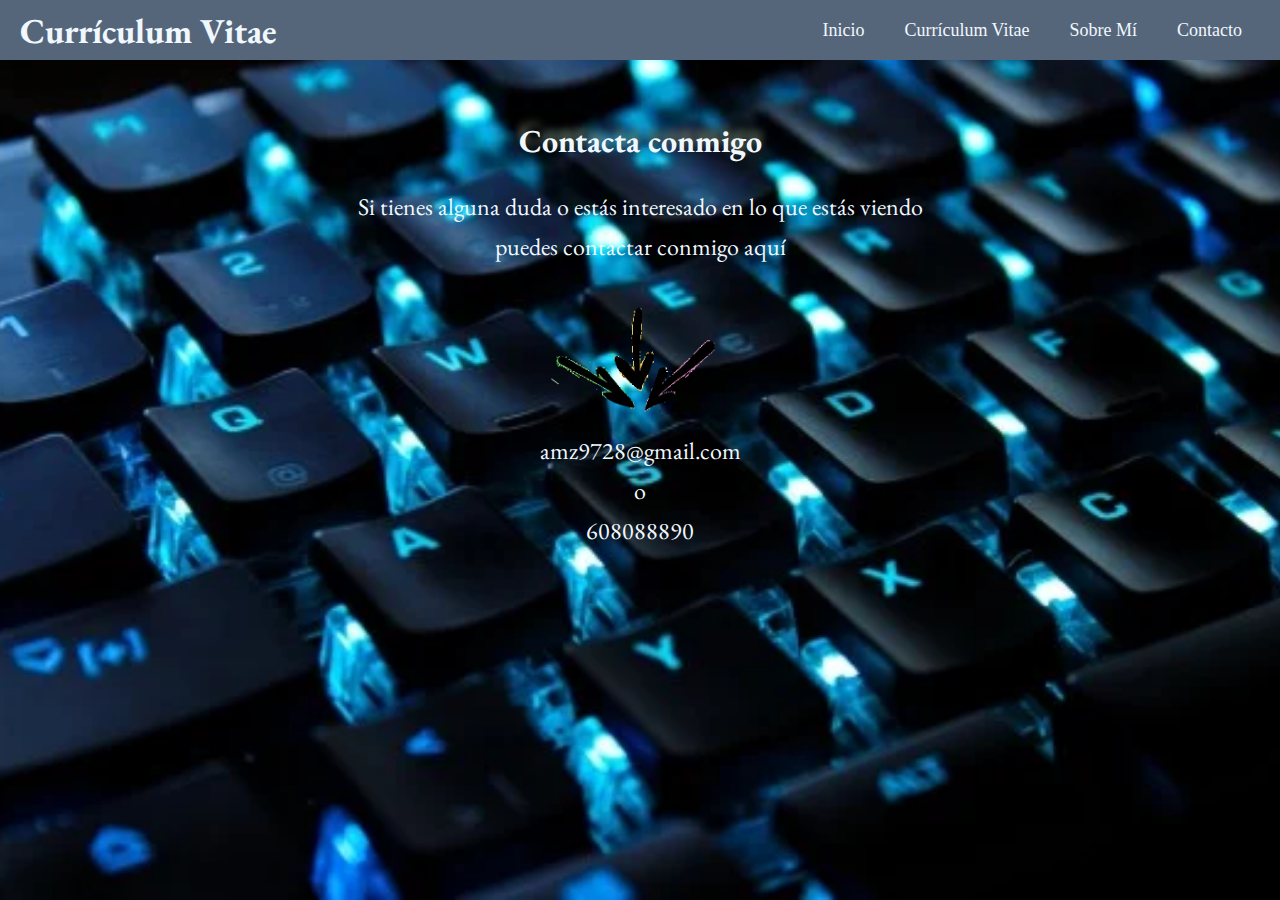
==== contacto.html @ ee5253d9 "VersionFinal" ====
<!DOCTYPE html>
<html lang="en">
<head>
    <meta charset="UTF-8">
    <meta http-equiv="X-UA-Compatible" content="IE=edge">
    <meta name="viewport" content="width=device-width, initial-scale=1.0">
    <title>Contacto</title>
    <link rel="stylesheet" href="css/contacto.css">
    <link rel="preconnect" href="https://fonts.googleapis.com">
    <link rel="preconnect" href="https://fonts.gstatic.com" crossorigin>
    <link href="https://fonts.googleapis.com/css2?family=EB+Garamond&display=swap" rel="stylesheet">
    <link rel="preconnect" href="https://fonts.googleapis.com">
    <link rel="preconnect" href="https://fonts.gstatic.com" crossorigin>
    <link href="https://fonts.googleapis.com/css2?family=EB+Garamond:ital@1&display=swap" rel="stylesheet">

<body>
    <nav>
        <h1 class="titulo">Currículum Vitae</h1>
        <ul>
            <li><a href="index.html">Inicio</a></li>
            <li><a href="curriculumvitae.html">Currículum Vitae</a></li>
            <li><a href="sobremi.html">Sobre Mí</a></li>
            <li><a href="contacto.html">Contacto</a></li>
           </ul>
    </nav>
    <div>
        <p class="tituloseccion"><b>Contacta conmigo</b></p>
    </div>
    <di>
        <p class="datos">Si tienes alguna duda o estás interesado en lo que estás viendo<br/> puedes contactar conmigo aquí</p>
    </di>
    <div class="imag">
        <img src="img/flecha.gif">
    </div>
    <div class="datos">
        <a href=mailto:amz9728@gmail.com>amz9728@gmail.com</a>
        <p>o</p>
        <a href="tel:+34608088890">608088890</a>
    </div>
    
</body>
</html>
---- css/contacto.css ----
*{
    margin: 0%;
}
nav{
    background: #56667A;
    width: 100%;
    height: 60px;
}

.titulo {
    font-family: 'EB Garamond', serif;
    color: aliceblue;
    font-size: 35px;
    padding: 8px 20px;
    position: absolute;
}
nav ul{
    float: right;
    margin-right: 20px;
}
nav ul li{
    display: inline-block;
    line-height: 60px;
    margin: 0 5px;
}
nav ul li a{
    color: aliceblue;
    font-size: 18px;
    padding: 7px 13px;
    margin-bottom: 20px;
    text-decoration: none;
}
nav ul li a:hover{
    text-decoration-line: underline;
    color: aliceblue;
}
body{
    background-image: url(../img/teclado.png);
    background-position: center;
    background-repeat: no-repeat;
    background-size:cover;
    margin:0;
    height: 100vh;
}
.tituloseccion{
    color:aliceblue;
    font-family: 'EB Garamond', serif;
    text-align: center;
    font-size:xx-large;
    margin-top: 60px;
    padding-bottom: 10px;
    text-shadow: 0px -8px 8px #748067;
}
.datos{
    color:aliceblue;
    font-family: 'EB Garamond', serif;
    font-size: x-large;
    margin-top: 15px;
    line-height: 40px;
    text-align: center;
}
.imag{
    text-align: center;
    margin-top: 25px;
}
img{
    width: 200px;
    height: 120px;
}

.datos a:hover, a:link, a:visited{
    color:aliceblue;
    text-decoration: none;
}
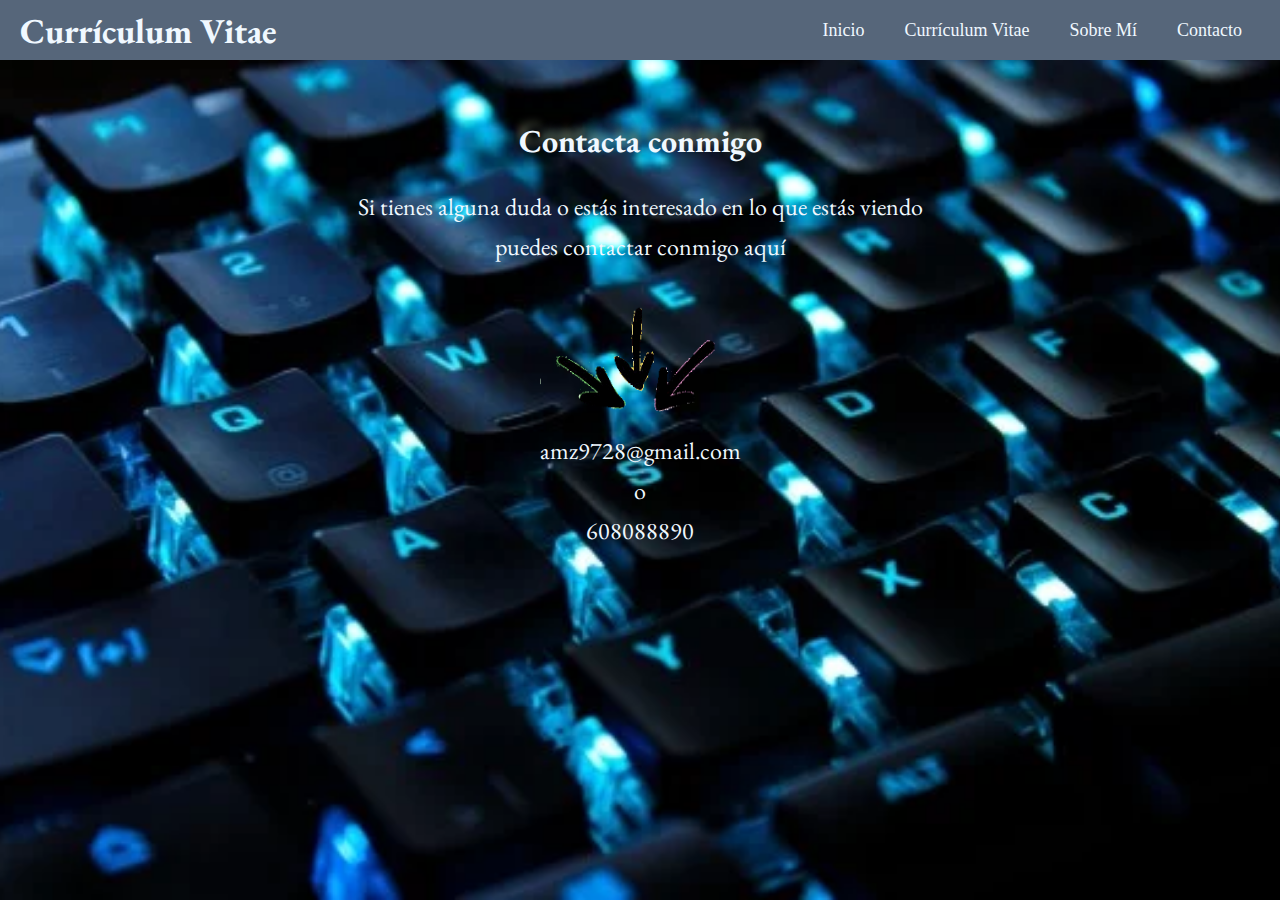
==== commit 520d40f9: "Correción de errores" ====
--- a/contacto.html
+++ b/contacto.html
@@ -30,7 +30,7 @@
         <p class="datos">Si tienes alguna duda o estás interesado en lo que estás viendo<br/> puedes contactar conmigo aquí</p>
     </di>
     <div class="imag">
-        <img src="img/flecha.gif">
+        <img src="img/flecha.gif" alt="Flecha">
     </div>
     <div class="datos">
         <a href=mailto:amz9728@gmail.com>amz9728@gmail.com</a>
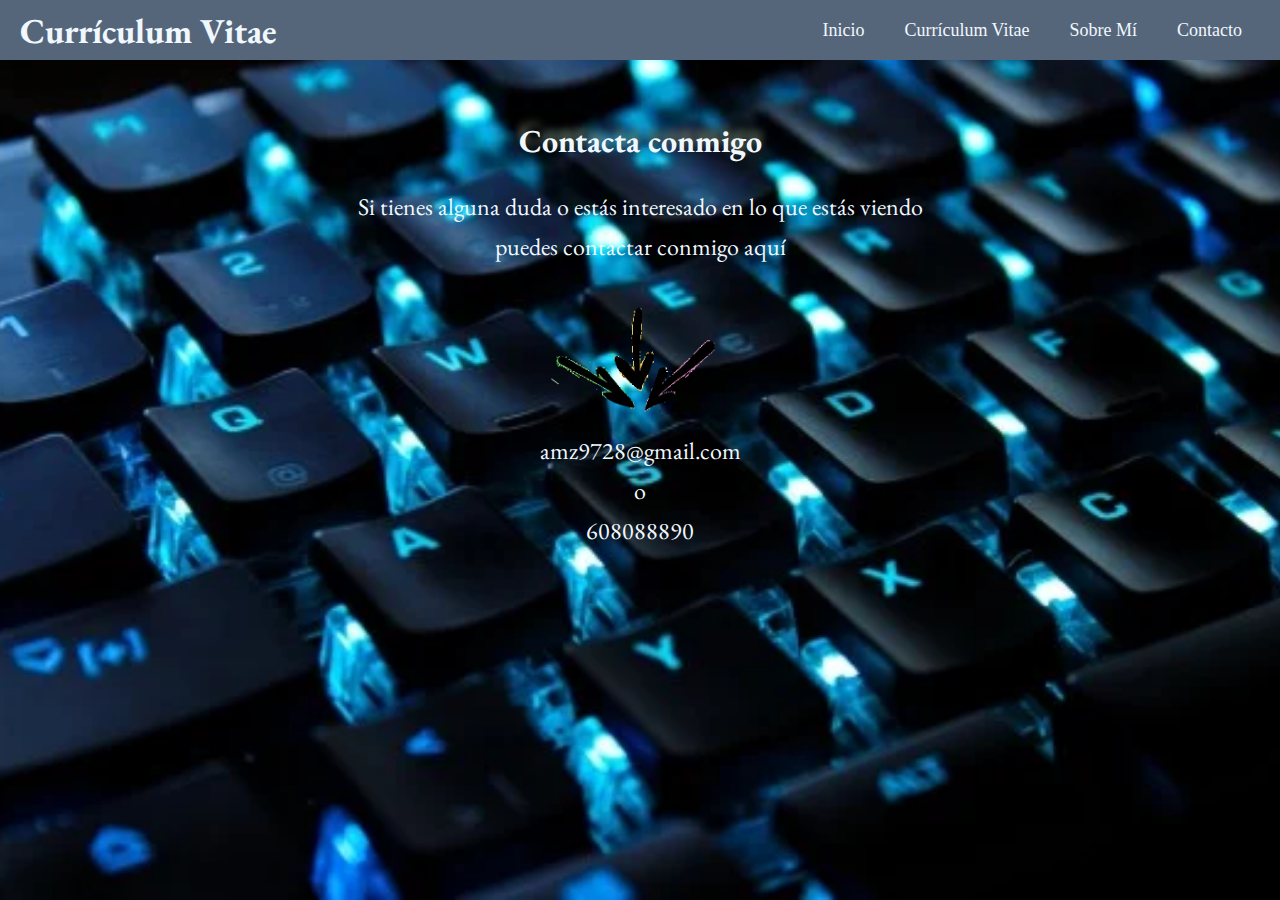
==== commit 846520ad: "CorrecionErrores2" ====
--- a/contacto.html
+++ b/contacto.html
@@ -15,7 +15,7 @@
 
 <body>
     <nav>
-        <h1 class="titulo">Currículum Vitae</h1>
+        <h1>Currículum Vitae</h1>
         <ul>
             <li><a href="index.html">Inicio</a></li>
             <li><a href="curriculumvitae.html">Currículum Vitae</a></li>
@@ -26,7 +26,7 @@
     <div>
         <p class="tituloseccion"><b>Contacta conmigo</b></p>
     </div>
-    <di>
+    <div>
         <p class="datos">Si tienes alguna duda o estás interesado en lo que estás viendo<br/> puedes contactar conmigo aquí</p>
     </di>
     <div class="imag">
--- a/css/contacto.css
+++ b/css/contacto.css
@@ -7,7 +7,7 @@
     height: 60px;
 }
 
-.titulo {
+h1 {
     font-family: 'EB Garamond', serif;
     color: aliceblue;
     font-size: 35px;
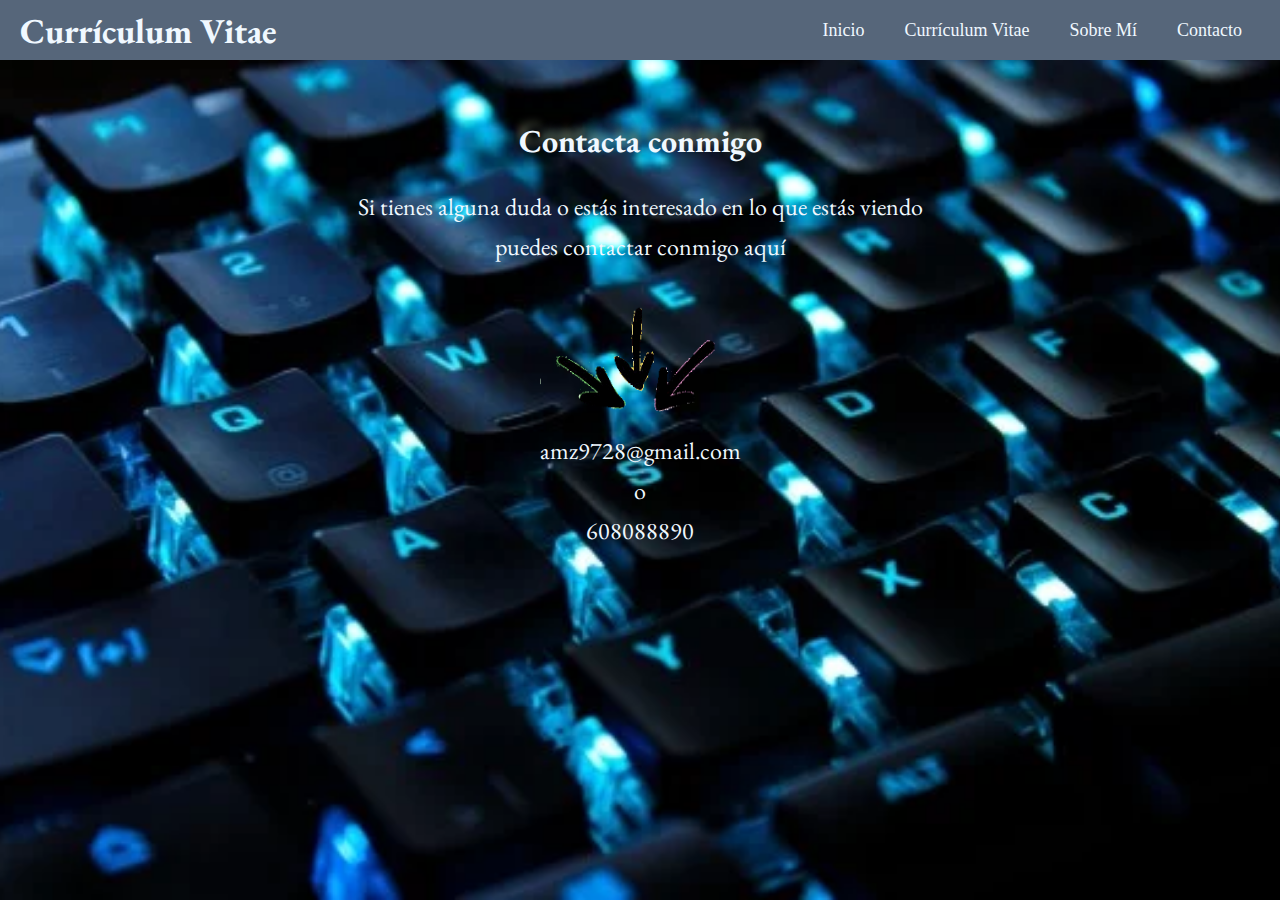
==== commit 69e8ba2d: "FinalizacionProyecto" ====
--- a/contacto.html
+++ b/contacto.html
@@ -15,7 +15,7 @@
 
 <body>
     <nav>
-        <h1>Currículum Vitae</h1>
+        <h1 class="titulonav">Currículum Vitae</h1>
         <ul>
             <li><a href="index.html">Inicio</a></li>
             <li><a href="curriculumvitae.html">Currículum Vitae</a></li>
@@ -28,7 +28,7 @@
     </div>
     <div>
         <p class="datos">Si tienes alguna duda o estás interesado en lo que estás viendo<br/> puedes contactar conmigo aquí</p>
-    </di>
+    </div>
     <div class="imag">
         <img src="img/flecha.gif" alt="Flecha">
     </div>
--- a/css/contacto.css
+++ b/css/contacto.css
@@ -7,7 +7,7 @@
     height: 60px;
 }
 
-h1 {
+.titulonav {
     font-family: 'EB Garamond', serif;
     color: aliceblue;
     font-size: 35px;
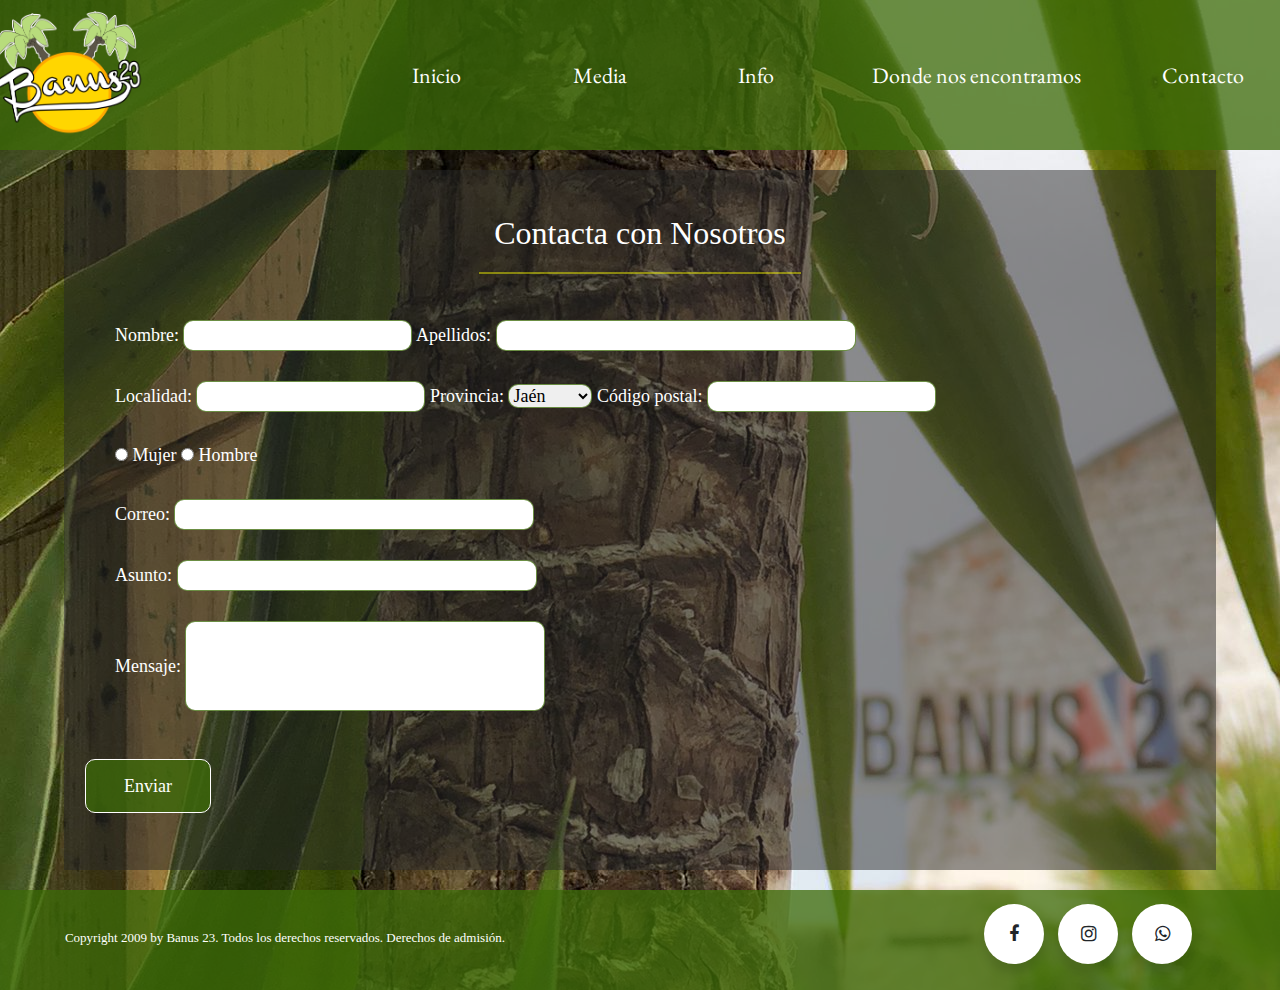
==== commit b1a73a4d: "ProyectoEtapa2" ====
--- a/contacto.html
+++ b/contacto.html
@@ -4,39 +4,131 @@
     <meta charset="UTF-8">
     <meta http-equiv="X-UA-Compatible" content="IE=edge">
     <meta name="viewport" content="width=device-width, initial-scale=1.0">
-    <title>Contacto</title>
-    <link rel="stylesheet" href="css/contacto.css">
+    <link href="https://cdn.jsdelivr.net/npm/bootstrap@5.3.0-alpha1/dist/css/bootstrap.min.css" rel="stylesheet" integrity="sha384-GLhlTQ8iRABdZLl6O3oVMWSktQOp6b7In1Zl3/Jr59b6EGGoI1aFkw7cmDA6j6gD" crossorigin="anonymous">
+    <link rel="stylesheet" href="https://cdn.jsdelivr.net/npm/bootstrap@4.3.1/dist/css/bootstrap.min.css" integrity="sha384-ggOyR0iXCbMQv3Xipma34MD+dH/1fQ784/j6cY/iJTQUOhcWr7x9JvoRxT2MZw1T" crossorigin="anonymous">
     <link rel="preconnect" href="https://fonts.googleapis.com">
     <link rel="preconnect" href="https://fonts.gstatic.com" crossorigin>
-    <link href="https://fonts.googleapis.com/css2?family=EB+Garamond&display=swap" rel="stylesheet">
-    <link rel="preconnect" href="https://fonts.googleapis.com">
-    <link rel="preconnect" href="https://fonts.gstatic.com" crossorigin>
-    <link href="https://fonts.googleapis.com/css2?family=EB+Garamond:ital@1&display=swap" rel="stylesheet">
+    <link href="https://fonts.googleapis.com/css2?family=Caveat&family=EB+Garamond:ital@1&family=Great+Vibes&family=Lobster&display=swap" rel="stylesheet">
+    <link rel="stylesheet" href="https://stackpath.bootstrapcdn.com/font-awesome/4.7.0/css/font-awesome.min.css">
+    <link rel="stylesheet" href="css/contacto.css">
+    <title>Contacto</title>
+</head>
+<body>
+    <header>
+        <article class="logo">
+            <img src="/img/logo.png" alt="Banus 23">
+        </article>
+        <div class="normal"><button><a href="index.html">Inicio</a></button></div>
+        <div class="normal"><button><a href="media.html">Media</a></button></div>
+        <div class="normal" class="nav-item dropdown">
+            <a class="nav-link dropdown" href="#" id="navbarDropdown1" role="button" data-toggle="dropdown" aria-haspopup="true" aria-expanded="false">
+            <button class="boton1">Info</button>
+            </a>
+            <div class="dropdown-menu" aria-labelledby="navbarDropdown1">
+              <a class="dropdown-item" href="carta.html">Nuestra carta</a>
+              <a class="dropdown-item" href="ofertas.html">Ofertas</a>
+              <a class="dropdown-item" href="acuerdos.html">Acuerdos Comerciales</a>
+            </div>
+          </div>
+        <div class="normal"><button class="boton"><a href="ubicacion.html">Donde nos encontramos</a></button></div>
+        <div class="normal"><button><a href="contacto.html">Contacto</a></button></div>
+        <!--Menú desplegable para movil-->
+        <div class="menudesp"class="nav-item dropdown">
+            <a class="nav-link dropdown" href="#" id="navbarDropdown1" role="button" data-toggle="dropdown" aria-haspopup="true" aria-expanded="false">
+            <button class="desplegable">
+                <div></div>
+                <div></div>
+                <div></div>
+            </button>
+            </a>
+            <div class="dropdown-menu" aria-labelledby="navbarDropdown1">
+                <a class="dropdown-item" href="index.html">Inicio</a>
+                <a class="dropdown-item" href="media.html">Media</a>
+                <a class="dropdown-item" href="carta.html">Nuestra Carta</a>
+                <a class="dropdown-item" href="ofertas.html">Ofertas</a>
+                <a class="dropdown-item" href="acuerdos.html">Acuerdos Comerciales</a>
+                <a class="dropdown-item" href="ubicacion.html">Ubicación</a>
+                <a class="dropdown-item" href="contacto.html">Contacto</a>
+            </div>
+        </div>  
+    </header>
+    <main>
+        <article class="titulo">
+            <p>Contacta con Nosotros</p>
+        </article>
+        <div class="container">
+            <form action="/action_page.php" method="get">
+                <fieldset>
+                    Nombre:
+                    <input type="text" name="nombre" value="">
+                    Apellidos:
+                    <input class="form" type="text" name="apellidos" value="">
+                    </fieldset>
+                    <fieldset>
+                    Localidad:
+                    <input type="text" name="localidad" value="">
+                    Provincia: 
+                    <select name="provincia"> 
+                        <option value="jaen">Jaén</option>
+                        <option value="sevilla">Sevilla</option>
+                        <option value="cordoba">Córdoba</option>
+                        <option value="granada">Granada</option>
+                        <option value="cadiz">Cádiz</option>
+                        <option value="almeria">Almería</option>
+                        <option value="huelva">Huelva</option>
+                        <option value="malaga">Málaga</option>
+                    </select>
+                    Código postal:
+                    <input type="text" name="cp" maxlength="5">
+                    </fieldset>
+                    <fieldset class="genero">
+                    <input type="radio" name="gender" value="mujer"> Mujer
+                    <input type="radio" name="gender" value="hombre"> Hombre
+                </fieldset>    
+                <fieldset>
+                    Correo: 
+                    <input class="form" type="text" name="correo" value="">
+                </fieldset>
+                <fieldset>
+                    Asunto:
+                    <input class="form" type="text" name="asunto" value="">
+                </fieldset>
+                <fieldset>
+                    Mensaje:
+                    <input class="mensaje" type="text" name="mensaje" minlength="20">
 
-<body>
-    <nav>
-        <h1 class="titulonav">Currículum Vitae</h1>
-        <ul>
-            <li><a href="index.html">Inicio</a></li>
-            <li><a href="curriculumvitae.html">Currículum Vitae</a></li>
-            <li><a href="sobremi.html">Sobre Mí</a></li>
-            <li><a href="contacto.html">Contacto</a></li>
-           </ul>
-    </nav>
-    <div>
-        <p class="tituloseccion"><b>Contacta conmigo</b></p>
-    </div>
-    <div>
-        <p class="datos">Si tienes alguna duda o estás interesado en lo que estás viendo<br/> puedes contactar conmigo aquí</p>
-    </div>
-    <div class="imag">
-        <img src="img/flecha.gif" alt="Flecha">
-    </div>
-    <div class="datos">
-        <a href=mailto:amz9728@gmail.com>amz9728@gmail.com</a>
-        <p>o</p>
-        <a href="tel:+34608088890">608088890</a>
-    </div>
-    
+                </fieldset>
+                <input class="enviar" type="submit" value="Enviar">
+            </form>
+        </div>
+    </main>
+    <footer>
+        <div class="copyright">
+            <p>Copyright 2009 by Banus 23. Todos los derechos reservados. Derechos de admisión.</p>
+        </div>
+        <div class="containerf">
+            <div class="redes">
+                <div class="icon">
+                    <i class="fa fa-facebook"></i>
+                </div>
+                <a href="https://www.facebook.com/banus23/"><span>Facebook</span></a>
+            </div>
+            <div class="redes">
+                <div class="icon">
+                    <i class="fa fa-instagram"></i>
+                </div>
+                <a href="https://www.instagram.com/banus__23/?hl=es"><span>Instagram</span></a>
+            </div>
+            <div class="redes">
+                <div class="icon">
+                    <i class="fa fa-whatsapp"></i>
+                </div>
+                <a href="https://api.whatsapp.com/send?phone=666430516&"><span>WhatsApp</span></a>
+            </div>
+        </div>
+    </footer>
+    <script src="https://code.jquery.com/jquery-3.3.1.slim.min.js" integrity="sha384-q8i/X+965DzO0rT7abK41JStQIAqVgRVzpbzo5smXKp4YfRvH+8abtTE1Pi6jizo" crossorigin="anonymous"></script>
+    <script src="https://cdn.jsdelivr.net/npm/popper.js@1.14.7/dist/umd/popper.min.js" integrity="sha384-UO2eT0CpHqdSJQ6hJty5KVphtPhzWj9WO1clHTMGa3JDZwrnQq4sF86dIHNDz0W1" crossorigin="anonymous"></script>
+    <script src="https://cdn.jsdelivr.net/npm/bootstrap@4.3.1/dist/js/bootstrap.min.js" integrity="sha384-JjSmVgyd0p3pXB1rRibZUAYoIIy6OrQ6VrjIEaFf/nJGzIxFDsf4x0xIM+B07jRM" crossorigin="anonymous"></script>
 </body>
 </html>--- a/css/contacto.css
+++ b/css/contacto.css
@@ -1,74 +1,394 @@
 *{
-    margin: 0%;
-}
-nav{
-    background: #56667A;
+    margin: 0;
+    font-family: 'Quicksand', serif;
+    box-sizing: border-box;
+}
+body{
+    background-image: url(/img/WhatsApp\ Image\ 2023-02-22\ at\ 21.02.50.jpeg);
+    background-repeat:no-repeat;
+    background-attachment: fixed;
+}
+
+header{
+    display: flex;
+    background-color: rgba(61, 107, 8, 0.76);
+    justify-content: center;
+    height: 150px;
+}
+
+a:hover{
+    color: white;
+    text-decoration: none;
+}
+.logo{
+    margin: auto;
+    margin-right: 15%;
+}
+.normal{
+    display: flex;
+    color: white;
+    margin: 2%;
+    align-items: center;
+}
+a{
+    color: white;
+    text-decoration: none;
+    font-size: 22px;
+    font-family: 'EB Garamond', serif;
+
+}
+button, .boton{
+    width: 7em;
+    position: relative;
+    height: 4em;
+    border: none;
+    outline: none;
+    background-color: transparent;
+    color: white;
+    transition: 1s;
+}
+.boton1{
+    width: 5em;
+    position: relative;
+    height: 3em;
+    border: none;
+    outline: none;
+    background-color: transparent;
+    color: white;
+    transition: 1s;
+    margin: -1em;
+
+}
+.boton{
+    width: 15em;
+}
+button::after{
+    content: "";
+    position: absolute;
+    width: 95%;
+    height: 40%;
+    transition: 0.5s;
+    transform-origin: center;
+}
+button:hover::before, button:hover::after{
+    transform: scale(0);
+}
+button:hover{
+    border: 3px ridge rgb(212, 247, 55);
+    box-shadow: inset 0px 0px 25px rgba(255, 255, 0, 0.438);
+}
+.logo img{
+    width: 200px;
+    height: 140px;
+}
+.nav-link{
+    font-size: 22px;
+}
+.dropdown-menu{
+    margin-top: 0.7em;
+    background-color: rgba(165, 135, 4, 0.685);
+    border: 1px solid rgba(61, 107, 8, 0.76);
+}
+.dropdown-menu a{
+    color: white;
+}
+main{
+    display: grid;
+    background-color:rgba(41, 41, 41, 0.507);
+    width: 90%;
+    margin: auto;
+    margin-top: 20px;
+    margin-bottom: 20px;
+    grid-template-columns: 100%;
+    grid-template-rows: 100px 600px;
+}
+.titulo{
+    margin: auto;
+    margin-top: 1.5em;
+    border-bottom: 2px solid rgba(255, 255, 0, 0.438);
+}
+.titulo p{
+    color: white;
+    margin: 15px;
+    font-size: xx-large;
+} 
+.container{
+    display: grid;
+    margin-top: 20px;
+    margin-bottom: 20px;
+    grid-template-columns: 100% ;
+    grid-template-rows: 200px;
+    color: white;
+}
+form{
+    font-size: 18px;
+}
+fieldset{
+    margin: 30px;
+}
+input, select{
+    border-radius: 10px;
+    border: 1px solid rgba(61, 107, 8, 0.76);
+}
+.form{
+    width: 20em;
+}
+.mensaje{
+    height: 5em;
+    width: 20em;
+}
+.enviar{
+    background-color: rgba(61, 107, 8, 0.76);
+    color: white;
+    border: 1px solid white;
+    width: 7em;
+    height: 3em;
+    margin-top: 1em;
+}
+.enviar:hover{
+    background-color:white;
+    color:  rgba(61, 107, 8, 0.76);
+    border: 1px solid  rgba(61, 107, 8, 0.76);
+}
+footer{
+    display: grid;
+    grid-template-columns: 70% 30%;
+    grid-template-rows: 95px;
+    background-color: rgba(61, 107, 8, 0.76);
     width: 100%;
+    height: 100px;
+    place-items: center;
+}
+.copyright {
+    color: white;
+    font-size:small;
+    width: 95%;
+}
+.copyright p {
+    margin: 5%;
+}
+.containerf .redes{
+    display: inline-block;
+    width: 60px;
     height: 60px;
-}
-
-.titulonav {
-    font-family: 'EB Garamond', serif;
-    color: aliceblue;
-    font-size: 35px;
-    padding: 8px 20px;
-    position: absolute;
-}
-nav ul{
-    float: right;
-    margin-right: 20px;
-}
-nav ul li{
+    margin:0 5px;
+    background-color: white;
+    border-radius: 50px;
+    cursor:pointer;
+    box-shadow: 0px 10px 10px rgba(0, 0, 0, 0.1);
+    transition: all 0.3s ease-out;
+    overflow: hidden;
+} 
+
+.containerf .redes .icon{
     display: inline-block;
+    width: 60px;
+    height: 60px;
+    text-align: center;
+    border-radius: 50px;
     line-height: 60px;
-    margin: 0 5px;
-}
-nav ul li a{
-    color: aliceblue;
+    box-sizing: border-box;
+    transition: all 0.3s ease-out;
+}
+.containerf .redes .icon i{
     font-size: 18px;
-    padding: 7px 13px;
-    margin-bottom: 20px;
-    text-decoration: none;
-}
-nav ul li a:hover{
-    text-decoration-line: underline;
-    color: aliceblue;
-}
-body{
-    background-image: url(../img/teclado.png);
-    background-position: center;
-    background-repeat: no-repeat;
-    background-size:cover;
-    margin:0;
-    height: 100vh;
-}
-.tituloseccion{
-    color:aliceblue;
-    font-family: 'EB Garamond', serif;
-    text-align: center;
-    font-size:xx-large;
-    margin-top: 60px;
-    padding-bottom: 10px;
-    text-shadow: 0px -8px 8px #748067;
-}
-.datos{
-    color:aliceblue;
-    font-family: 'EB Garamond', serif;
-    font-size: x-large;
-    margin-top: 15px;
-    line-height: 40px;
-    text-align: center;
-}
-.imag{
-    text-align: center;
-    margin-top: 25px;
-}
-img{
+    line-height: 60px;
+}
+ .containerf .redes span{
+    font-size: 18px;
+    font-weight: 500;
+    line-height: 60px;
+    margin-left: 15px;
+}
+.containerf .redes:hover{
     width: 200px;
-    height: 120px;
-}
-
-.datos a:hover, a:link, a:visited{
-    color:aliceblue;
-    text-decoration: none;
+}
+.containerf .redes:nth-child(1):hover .icon{
+    background-color: #4267b2;
+}
+.containerf .redes:nth-child(2):hover .icon{
+    background-color: #405DE6;
+}
+.containerf .redes:nth-child(3):hover .icon{
+    background-color: #128c7e;
+}
+.containerf .redes:hover .icon i{
+    color: white;
+}
+.containerf .redes:nth-child(1):hover span{
+    color: #4267b2;
+}
+.containerf .redes:nth-child(2):hover span{
+    color: #E1306C;
+}
+.containerf .redes:nth-child(3):hover span{
+    color: #128c7e;
+}
+.desplegable{
+    display: none;
+}
+@media screen and (min-width:601px) and (max-width:1000px){
+    /*Menu*/
+    .normal{
+        margin: 0.5%;
+    }
+    .logo{
+        margin-right: 10%;
+        margin: auto;
+        margin-left: -1%;
+    }
+    a{
+        font-size: 15px;
+    }
+    .nav-link{
+        font-size: 15px;
+    }
+    button{
+        width: 4em;
+        height: 2em;
+        margin-right: 15%;
+    }
+    .boton{
+        width: 7em;
+        height: 3.5em;
+    }
+    /*Contenido*/
+    main{
+        grid-template-rows: 100px 870px;
+    }
+    .titulo p{
+        font-size: 20px;
+    } 
+    form{
+        font-size: 15px;
+    }
+    fieldset{
+        margin: 30px;
+        width: 130px;
+    }
+    .genero{
+        width: 200px;
+    }
+    .enviar{
+        width: 6em;
+        height: 2.5em;
+    }
+    footer{
+        grid-template-columns: 60% 40%;
+    }
+    .containerf .redes{
+        width: 40px;
+        height: 40px;
+    } 
+    
+    .containerf .redes .icon{
+        width: 40px;
+        height: 40px;    
+        line-height: 40px;
+    }
+    .containerf .redes .icon i{
+        font-size: 10px;
+        line-height: 40px;
+    }
+    .containerf .redes span{
+        font-size: 10px;
+        font-weight: 500;
+        line-height: 40px;
+        margin-left: 10px;
+    }
+    .containerf .redes:hover{
+        width: 100px;
+    }
+    .copyright{
+        font-size: 10px;  
+    }  
+}
+@media screen  and (max-width:600px){
+    /*Menu Desplegable*/
+    .normal{
+        display: none;
+    }
+    .desplegable{
+        display: flex;
+        flex-direction: column;
+        width: 3rem;
+        height: 3rem;
+        border: 0;
+        background-color: transparent;
+        margin: auto;
+    }
+    .desplegable div{
+        background-color: white;
+        height: 2px;
+        width: 100%;
+        margin-top: 5px;
+        border-radius: 5px;
+    }
+    .menudesp{
+        margin: auto;
+    }
+    .dropdown-menu{
+        margin-right: -1%;
+    }
+    .dropdown-item{
+        font-size: 15px;
+    }
+    .logo{
+        margin-right: 20%;
+        margin-left: -1%;
+    }
+    .logo img{
+        width: 160px;
+        height: 110px;
+    }
+    /*Contenido*/
+    main{
+        grid-template-rows: 100px 730px;
+    }
+    .titulo p{
+        font-size: 18px;
+    } 
+    form{
+        font-size: 13px;
+    }
+    fieldset{
+        margin: 30px;
+        width: 100px;
+    }
+    .genero{
+        width: 200px;
+    }
+    .enviar{
+        width: 6em;
+        height: 2.5em;
+    }
+    /*Footer*/
+    footer{
+        grid-template-columns: 40% 60%;
+    }
+    .containerf .redes{
+        width: 40px;
+        height: 40px;
+    } 
+    .containerf .redes .icon{
+        width: 40px;
+        height: 40px;    
+        line-height: 40px;
+    }
+    .containerf .redes .icon i{
+        font-size: 10px;
+        line-height: 40px;
+    }
+    .containerf .redes span{
+        font-size: 10px;
+        font-weight: 500;
+        line-height: 40px;
+        margin-left: 10px;
+    }
+    .containerf .redes:hover{
+        width: 100px;
+    }
+    .copyright{
+        font-size: 10px;  
+    } 
 }